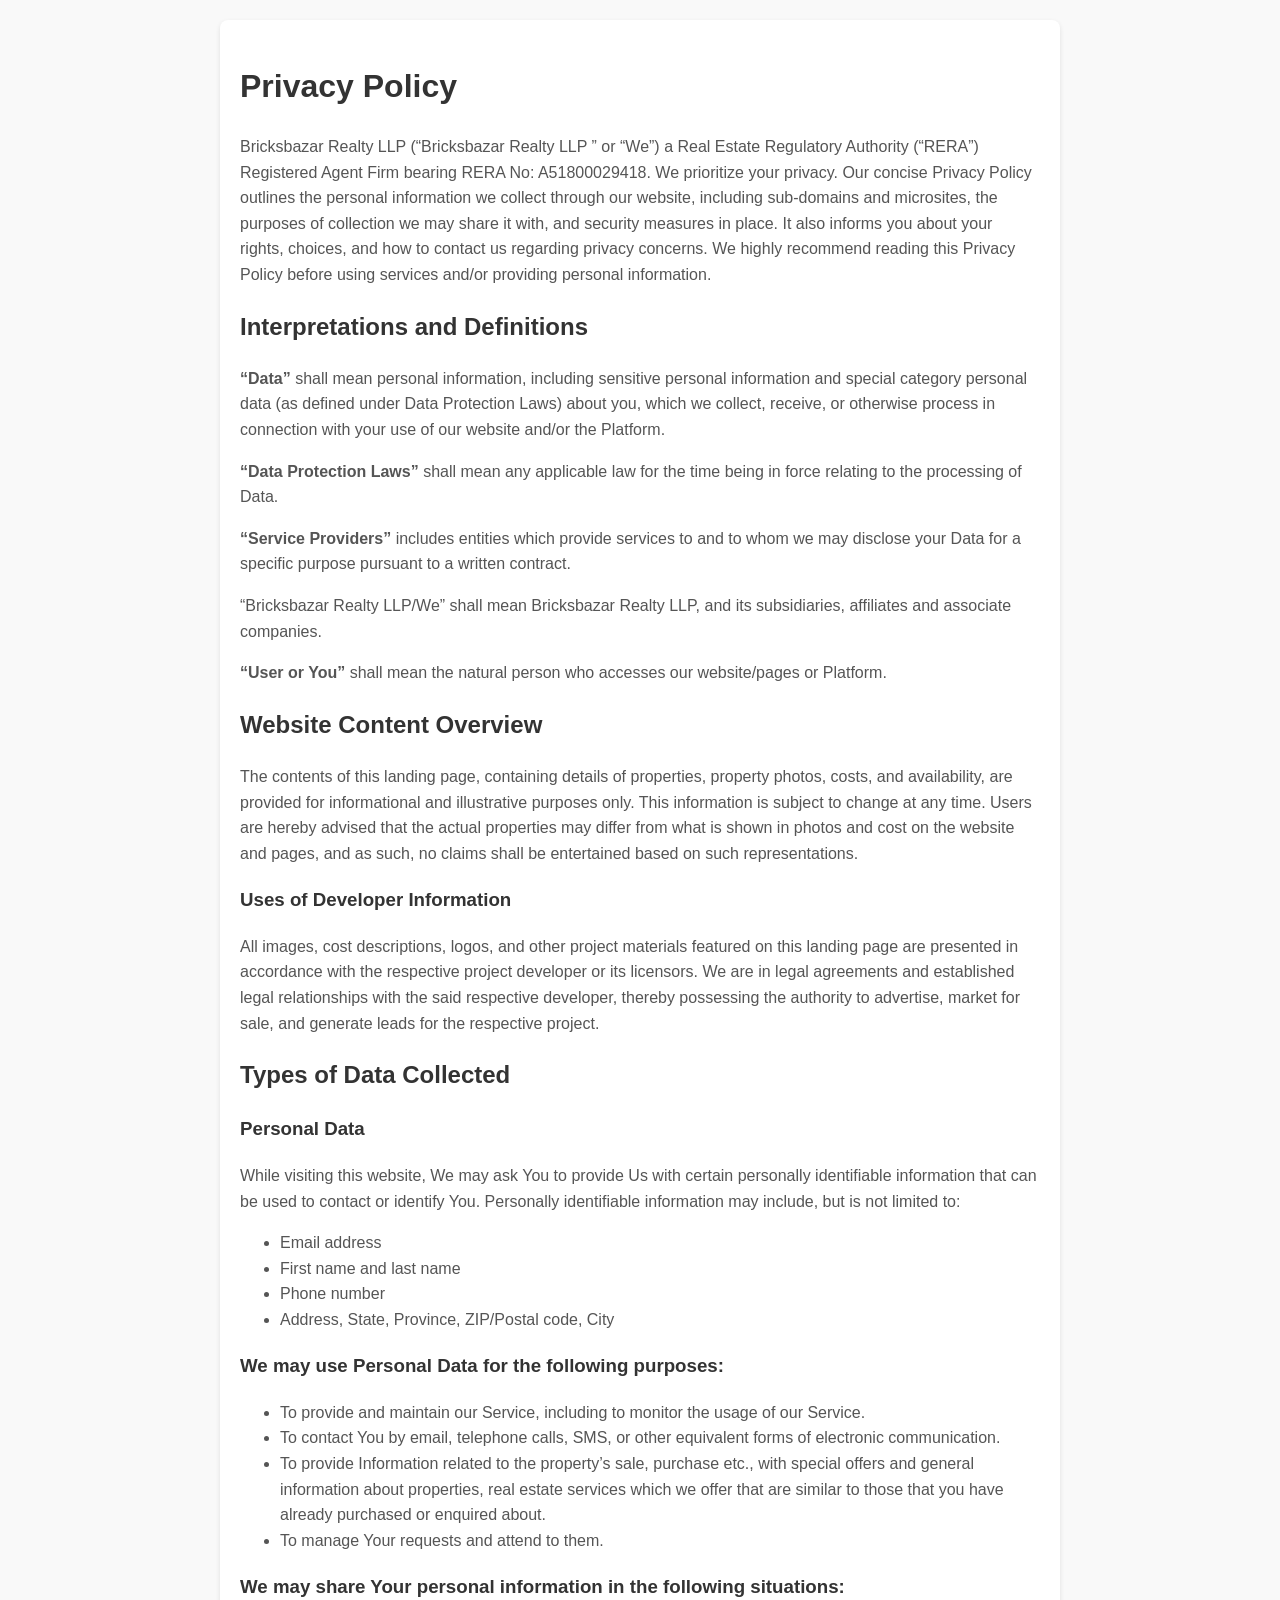
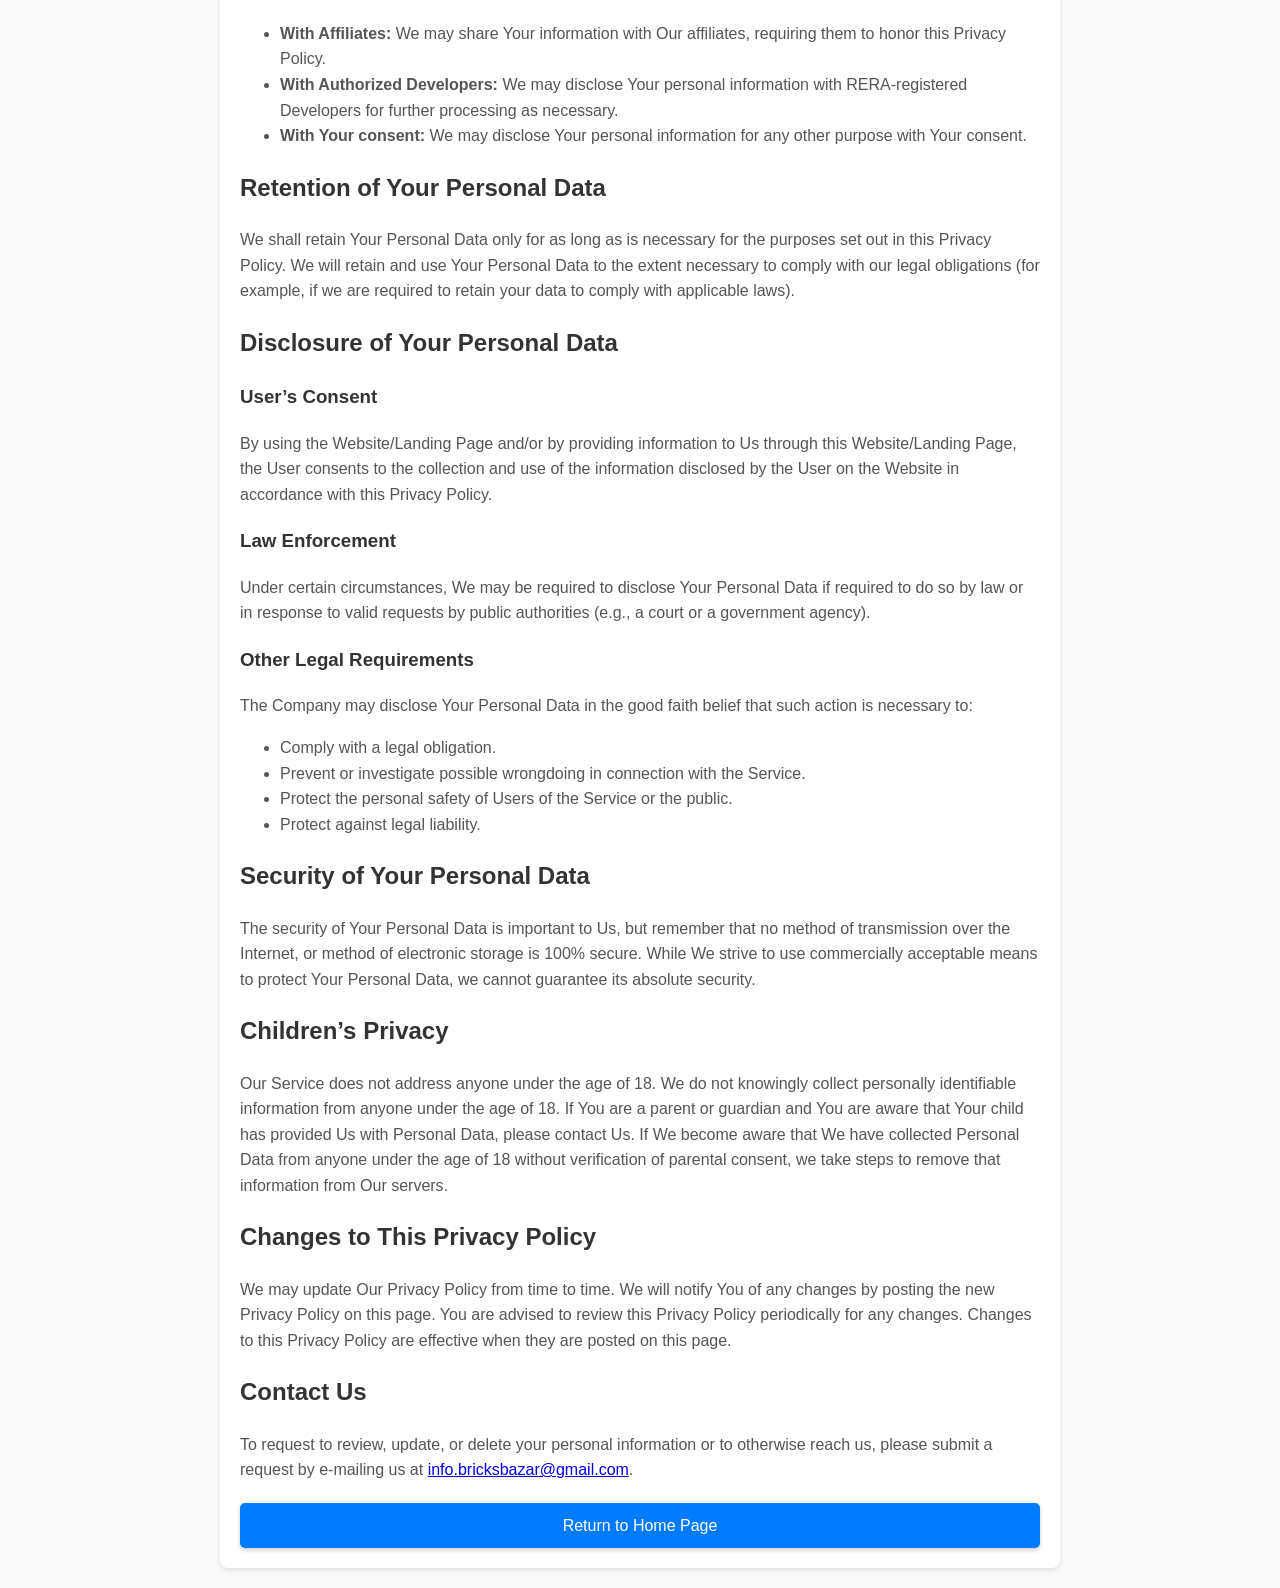
==== Privacy-Policy.html @ f712fb56 "Initial commit of Godrej Bandra website" ====
<!DOCTYPE html>
<html lang="en">
<head>
    <meta charset="UTF-8">
    <meta name="viewport" content="width=device-width, initial-scale=1.0">
    <title>Privacy Policy</title>
    <style>
        body {
            margin: 0;
            font-family: Arial, sans-serif;
            line-height: 1.6;
            background-color: #f9f9f9;
        }
        .container {
            max-width: 800px;
            margin: 20px auto;
            padding: 20px;
            background: #fff;
            box-shadow: 0 2px 5px rgba(0, 0, 0, 0.1);
            border-radius: 8px;
        }
        h1, h2, h3 {
            color: #333;
        }
        p, ul, li {
            color: #555;
        }
        .home-button {
            display: block;
            margin: 20px auto 0;
            padding: 10px 20px;
            background-color: #007bff;
            color: #fff;
            text-align: center;
            text-decoration: none;
            font-size: 16px;
            border-radius: 5px;
            box-shadow: 0 2px 5px rgba(0, 0, 0, 0.2);
            transition: background-color 0.3s ease;
        }
        .home-button:hover {
            background-color: #0056b3;
        }
    </style>
</head>
<body>
    <div class="container">
        <h1>Privacy Policy</h1>
       <p>Bricksbazar Realty LLP (“Bricksbazar Realty LLP ” or “We”) a Real Estate Regulatory Authority (“RERA”) Registered Agent Firm bearing RERA No: A51800029418. We prioritize your privacy. Our concise Privacy Policy outlines the personal information we collect through our website, including sub-domains and microsites, the purposes of collection we may share it with, and security measures in place. It also informs you about your rights, choices, and how to contact us regarding privacy concerns. We highly recommend reading this Privacy Policy before using services and/or providing personal information.</p>
        <h2>Interpretations and Definitions</h2>
        <p>
            <strong>“Data”</strong> shall mean personal information, including sensitive personal information and special category personal data (as defined under Data Protection Laws) about you, which we collect, receive, or otherwise process in connection with your use of our website and/or the Platform.
        </p>
        <p>
            <strong>“Data Protection Laws”</strong> shall mean any applicable law for the time being in force relating to the processing of Data.
        </p>
        <p>
            <strong>“Service Providers”</strong> includes entities which provide services to and to whom we may disclose your Data for a specific purpose pursuant to a written contract.
        </p>
        <p>
           “Bricksbazar Realty LLP/We” shall mean Bricksbazar Realty LLP, and its subsidiaries, affiliates and associate companies.
        </p>
        <p>
            <strong>“User or You”</strong> shall mean the natural person who accesses our website/pages or Platform.
        </p>

        <h2>Website Content Overview</h2>
        <p>The contents of this landing page, containing details of properties, property photos, costs, and availability, are provided for informational and illustrative purposes only. This information is subject to change at any time. Users are hereby advised that the actual properties may differ from what is shown in photos and cost on the website and pages, and as such, no claims shall be entertained based on such representations.</p>

        <h3>Uses of Developer Information</h3>
        <p>All images, cost descriptions, logos, and other project materials featured on this landing page are presented in accordance with the respective project developer or its licensors. We are in legal agreements and established legal relationships with the said respective developer, thereby possessing the authority to advertise, market for sale, and generate leads for the respective project.</p>

        <h2>Types of Data Collected</h2>
        <h3>Personal Data</h3>
        <p>While visiting this website, We may ask You to provide Us with certain personally identifiable information that can be used to contact or identify You. Personally identifiable information may include, but is not limited to:</p>
        <ul>
            <li>Email address</li>
            <li>First name and last name</li>
            <li>Phone number</li>
            <li>Address, State, Province, ZIP/Postal code, City</li>
        </ul>

        <h3>We may use Personal Data for the following purposes:</h3>
        <ul>
            <li>To provide and maintain our Service, including to monitor the usage of our Service.</li>
            <li>To contact You by email, telephone calls, SMS, or other equivalent forms of electronic communication.</li>
            <li>To provide Information related to the property’s sale, purchase etc., with special offers and general information about properties, real estate services which we offer that are similar to those that you have already purchased or enquired about.</li>
            <li>To manage Your requests and attend to them.</li>
        </ul>

        <h3>We may share Your personal information in the following situations:</h3>
        <ul>
            <li><strong>With Affiliates:</strong> We may share Your information with Our affiliates, requiring them to honor this Privacy Policy.</li>
            <li><strong>With Authorized Developers:</strong> We may disclose Your personal information with RERA-registered Developers for further processing as necessary.</li>
            <li><strong>With Your consent:</strong> We may disclose Your personal information for any other purpose with Your consent.</li>
        </ul>

        <h2>Retention of Your Personal Data</h2>
        <p>We shall retain Your Personal Data only for as long as is necessary for the purposes set out in this Privacy Policy. We will retain and use Your Personal Data to the extent necessary to comply with our legal obligations (for example, if we are required to retain your data to comply with applicable laws).</p>

        <h2>Disclosure of Your Personal Data</h2>
        <h3>User’s Consent</h3>
        <p>By using the Website/Landing Page and/or by providing information to Us through this Website/Landing Page, the User consents to the collection and use of the information disclosed by the User on the Website in accordance with this Privacy Policy.</p>

        <h3>Law Enforcement</h3>
        <p>Under certain circumstances, We may be required to disclose Your Personal Data if required to do so by law or in response to valid requests by public authorities (e.g., a court or a government agency).</p>

        <h3>Other Legal Requirements</h3>
        <p>The Company may disclose Your Personal Data in the good faith belief that such action is necessary to:</p>
        <ul>
            <li>Comply with a legal obligation.</li>
            <li>Prevent or investigate possible wrongdoing in connection with the Service.</li>
            <li>Protect the personal safety of Users of the Service or the public.</li>
            <li>Protect against legal liability.</li>
        </ul>

        <h2>Security of Your Personal Data</h2>
        <p>The security of Your Personal Data is important to Us, but remember that no method of transmission over the Internet, or method of electronic storage is 100% secure. While We strive to use commercially acceptable means to protect Your Personal Data, we cannot guarantee its absolute security.</p>

        <h2>Children’s Privacy</h2>
        <p>Our Service does not address anyone under the age of 18. We do not knowingly collect personally identifiable information from anyone under the age of 18. If You are a parent or guardian and You are aware that Your child has provided Us with Personal Data, please contact Us. If We become aware that We have collected Personal Data from anyone under the age of 18 without verification of parental consent, we take steps to remove that information from Our servers.</p>

        <h2>Changes to This Privacy Policy</h2>
        <p>We may update Our Privacy Policy from time to time. We will notify You of any changes by posting the new Privacy Policy on this page. You are advised to review this Privacy Policy periodically for any changes. Changes to this Privacy Policy are effective when they are posted on this page.</p>

        <h2>Contact Us</h2>
        <p>To request to review, update, or delete your personal information or to otherwise reach us, please submit a request by e-mailing us at <a href="mailto:info.bricksbazar@gmail.com">info.bricksbazar@gmail.com</a>.</p>

        <a href="index.html" class="home-button">Return to Home Page</a>
    </div>
</body>
</html>
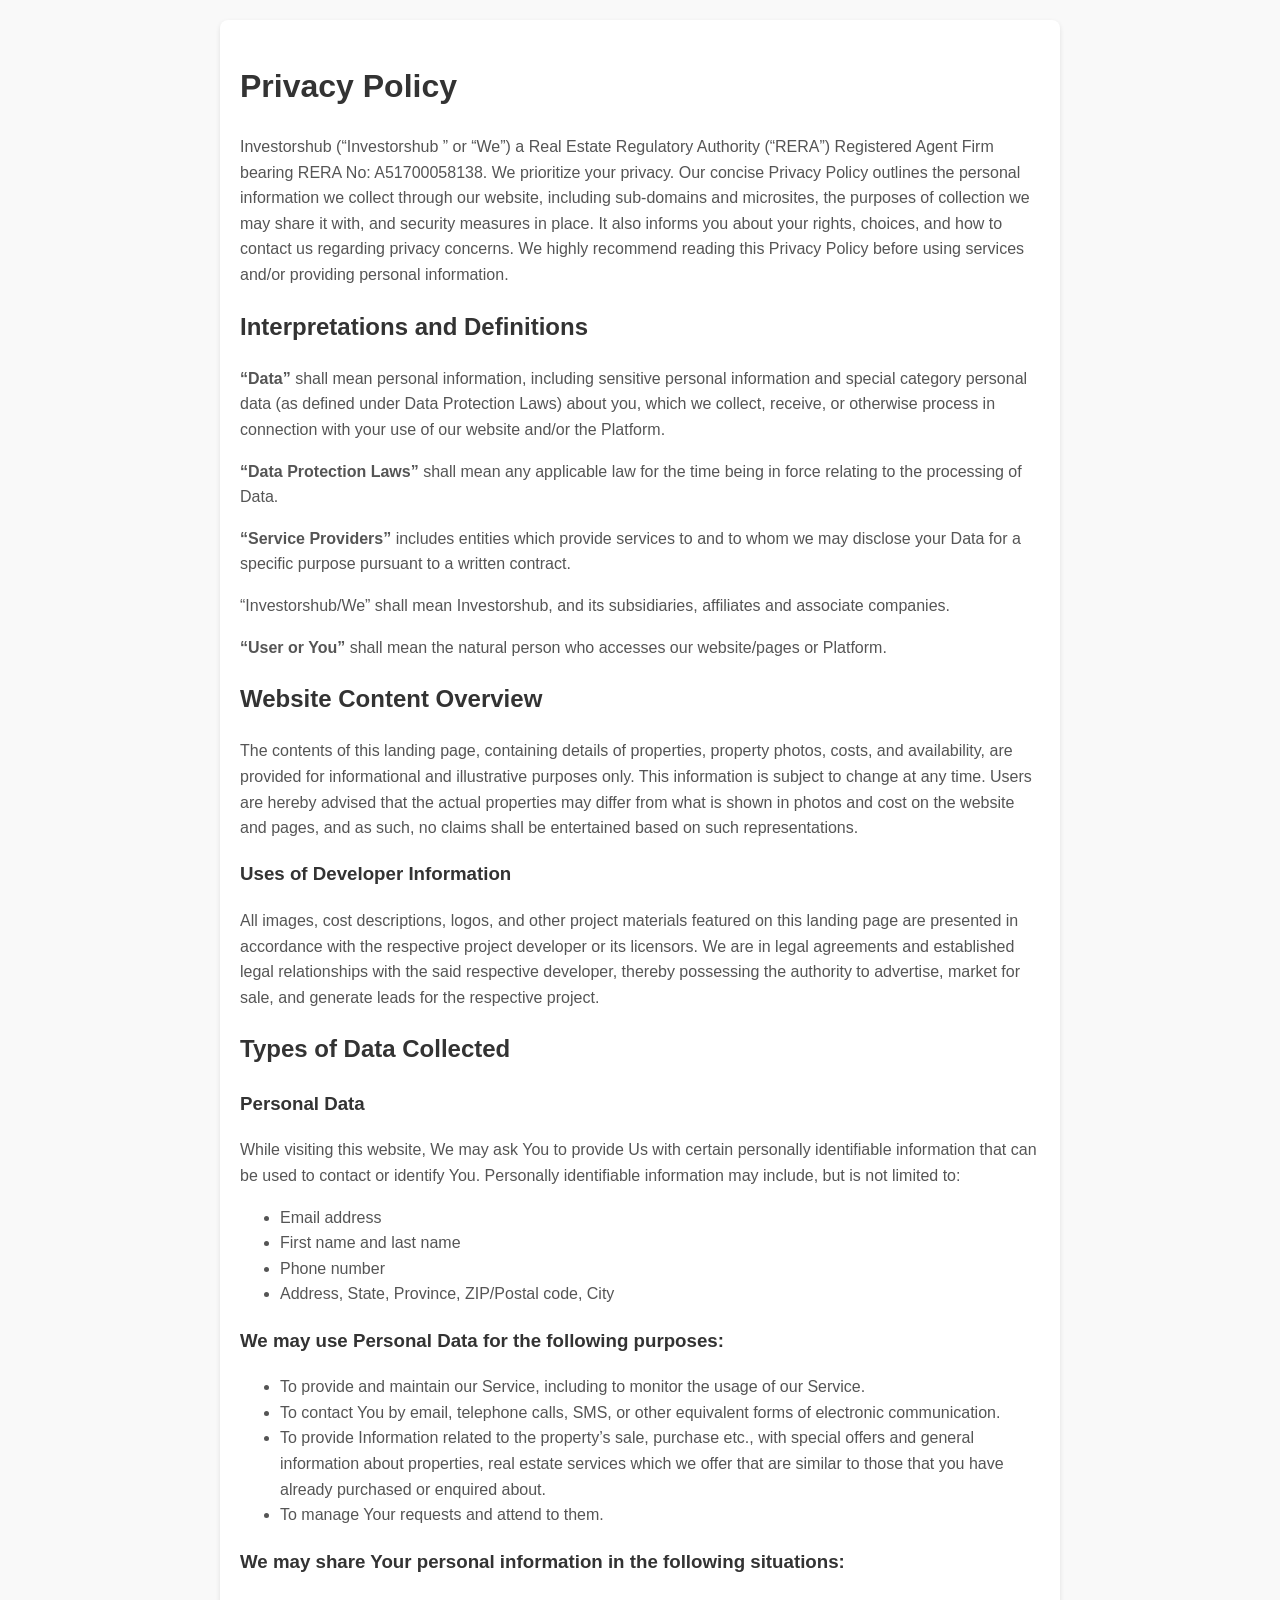
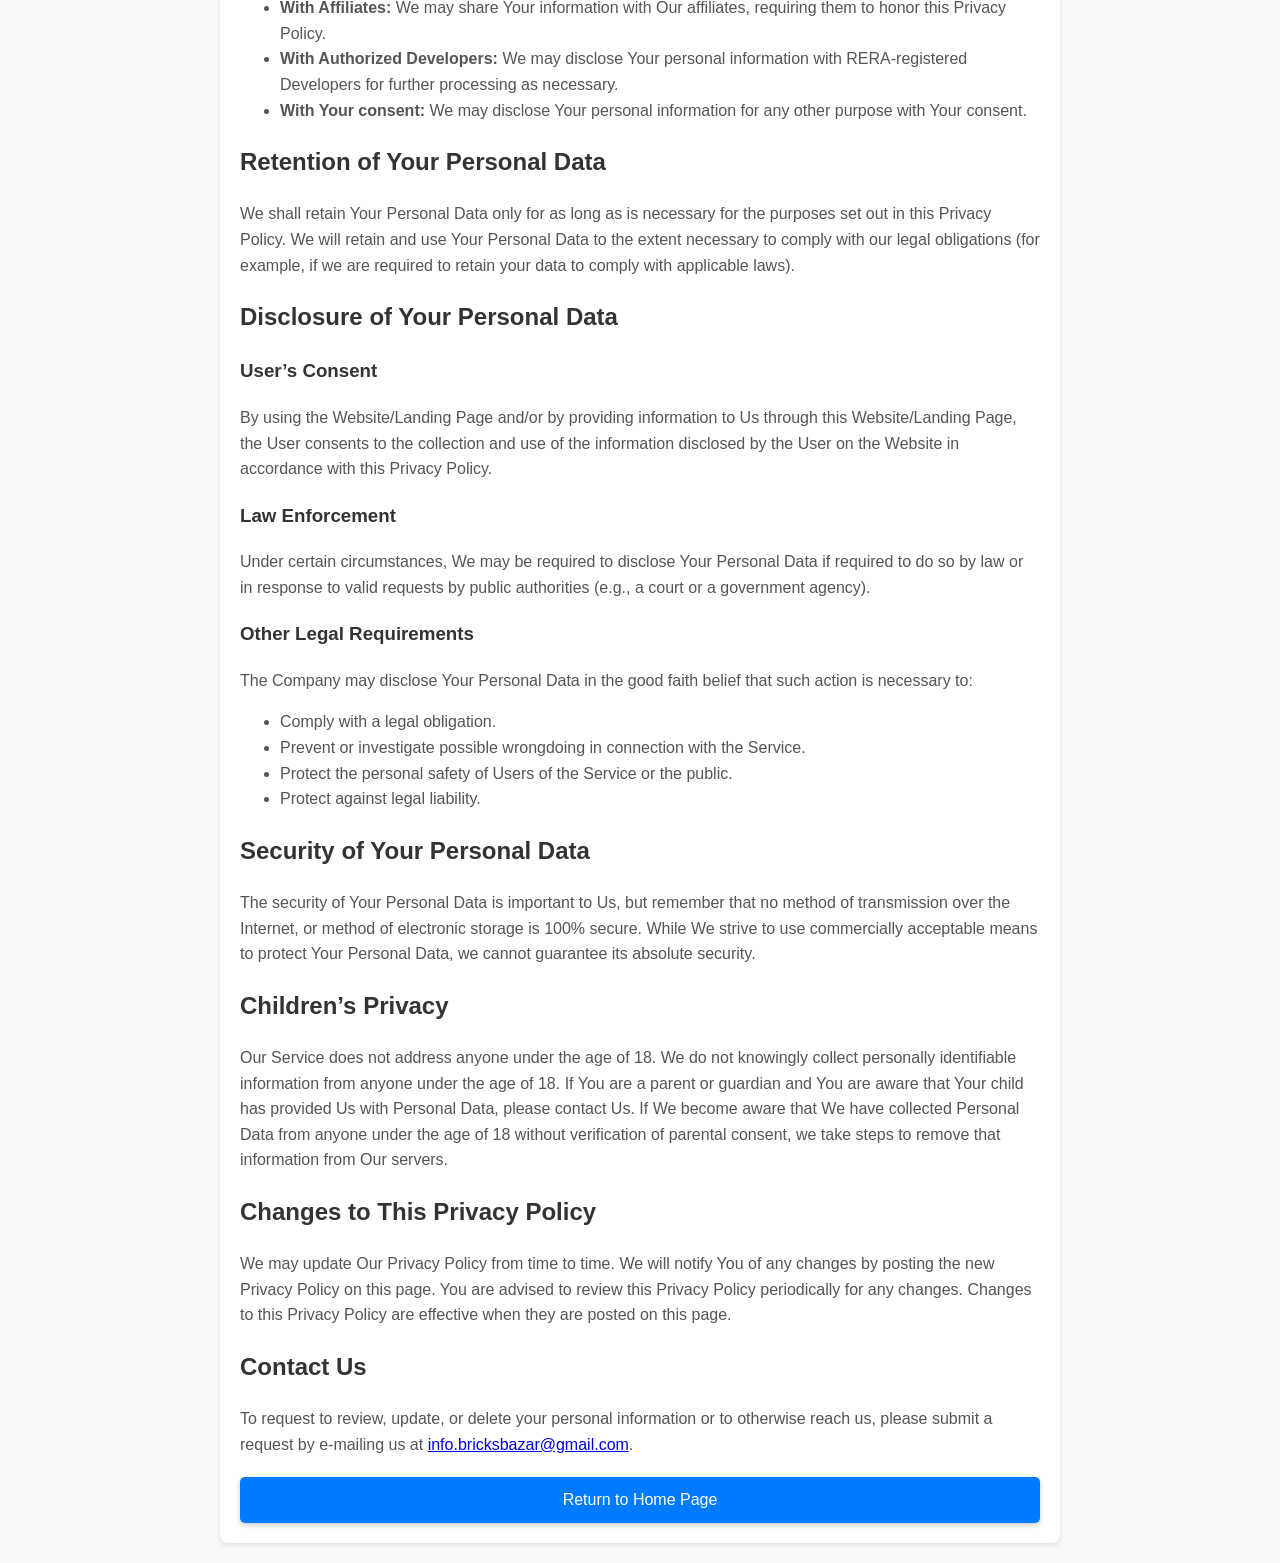
==== commit a8be0625: "feat: add theme styles and update branding, terms, and contact details" ====
--- a/Privacy-Policy.html
+++ b/Privacy-Policy.html
@@ -46,7 +46,7 @@
 <body>
     <div class="container">
         <h1>Privacy Policy</h1>
-       <p>Bricksbazar Realty LLP (“Bricksbazar Realty LLP ” or “We”) a Real Estate Regulatory Authority (“RERA”) Registered Agent Firm bearing RERA No: A51800029418. We prioritize your privacy. Our concise Privacy Policy outlines the personal information we collect through our website, including sub-domains and microsites, the purposes of collection we may share it with, and security measures in place. It also informs you about your rights, choices, and how to contact us regarding privacy concerns. We highly recommend reading this Privacy Policy before using services and/or providing personal information.</p>
+       <p>Investorshub (“Investorshub ” or “We”) a Real Estate Regulatory Authority (“RERA”) Registered Agent Firm bearing RERA No: A51700058138. We prioritize your privacy. Our concise Privacy Policy outlines the personal information we collect through our website, including sub-domains and microsites, the purposes of collection we may share it with, and security measures in place. It also informs you about your rights, choices, and how to contact us regarding privacy concerns. We highly recommend reading this Privacy Policy before using services and/or providing personal information.</p>
         <h2>Interpretations and Definitions</h2>
         <p>
             <strong>“Data”</strong> shall mean personal information, including sensitive personal information and special category personal data (as defined under Data Protection Laws) about you, which we collect, receive, or otherwise process in connection with your use of our website and/or the Platform.
@@ -58,7 +58,7 @@
             <strong>“Service Providers”</strong> includes entities which provide services to and to whom we may disclose your Data for a specific purpose pursuant to a written contract.
         </p>
         <p>
-           “Bricksbazar Realty LLP/We” shall mean Bricksbazar Realty LLP, and its subsidiaries, affiliates and associate companies.
+           “Investorshub/We” shall mean Investorshub, and its subsidiaries, affiliates and associate companies.
         </p>
         <p>
             <strong>“User or You”</strong> shall mean the natural person who accesses our website/pages or Platform.
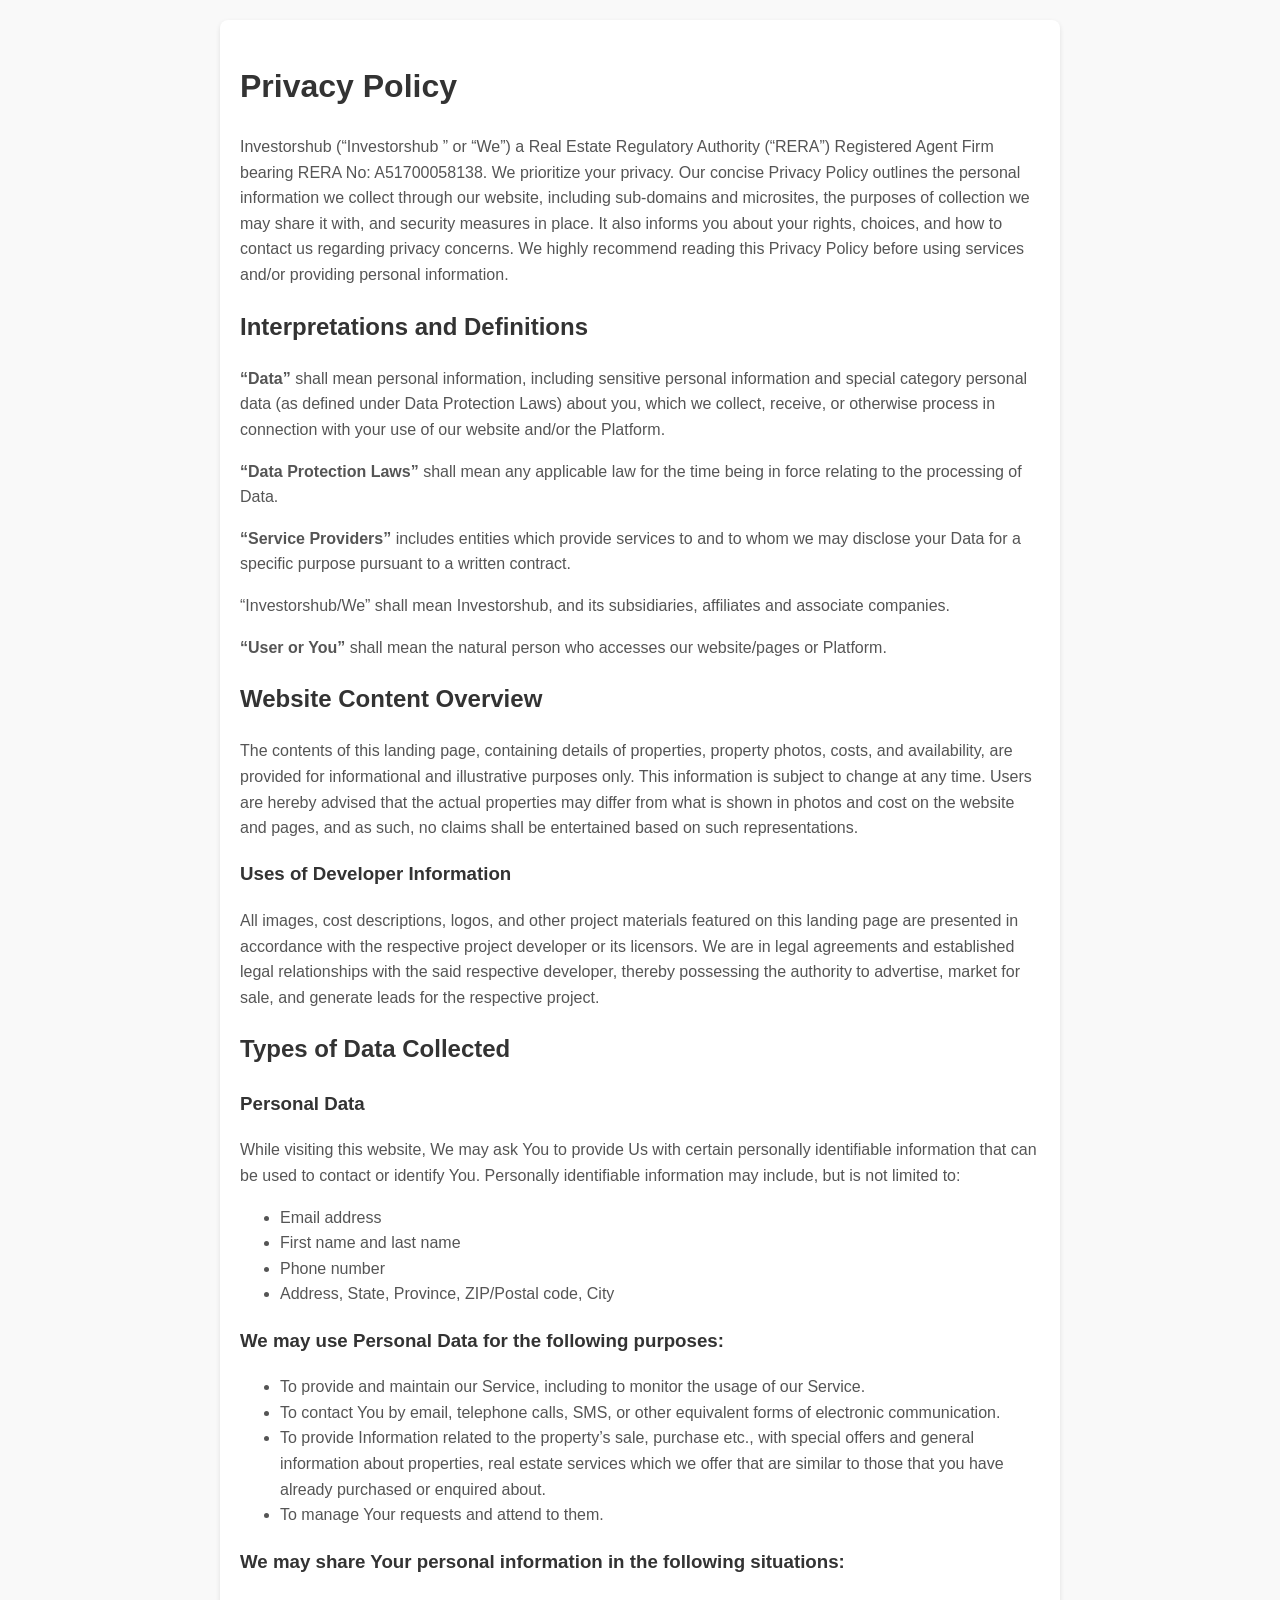
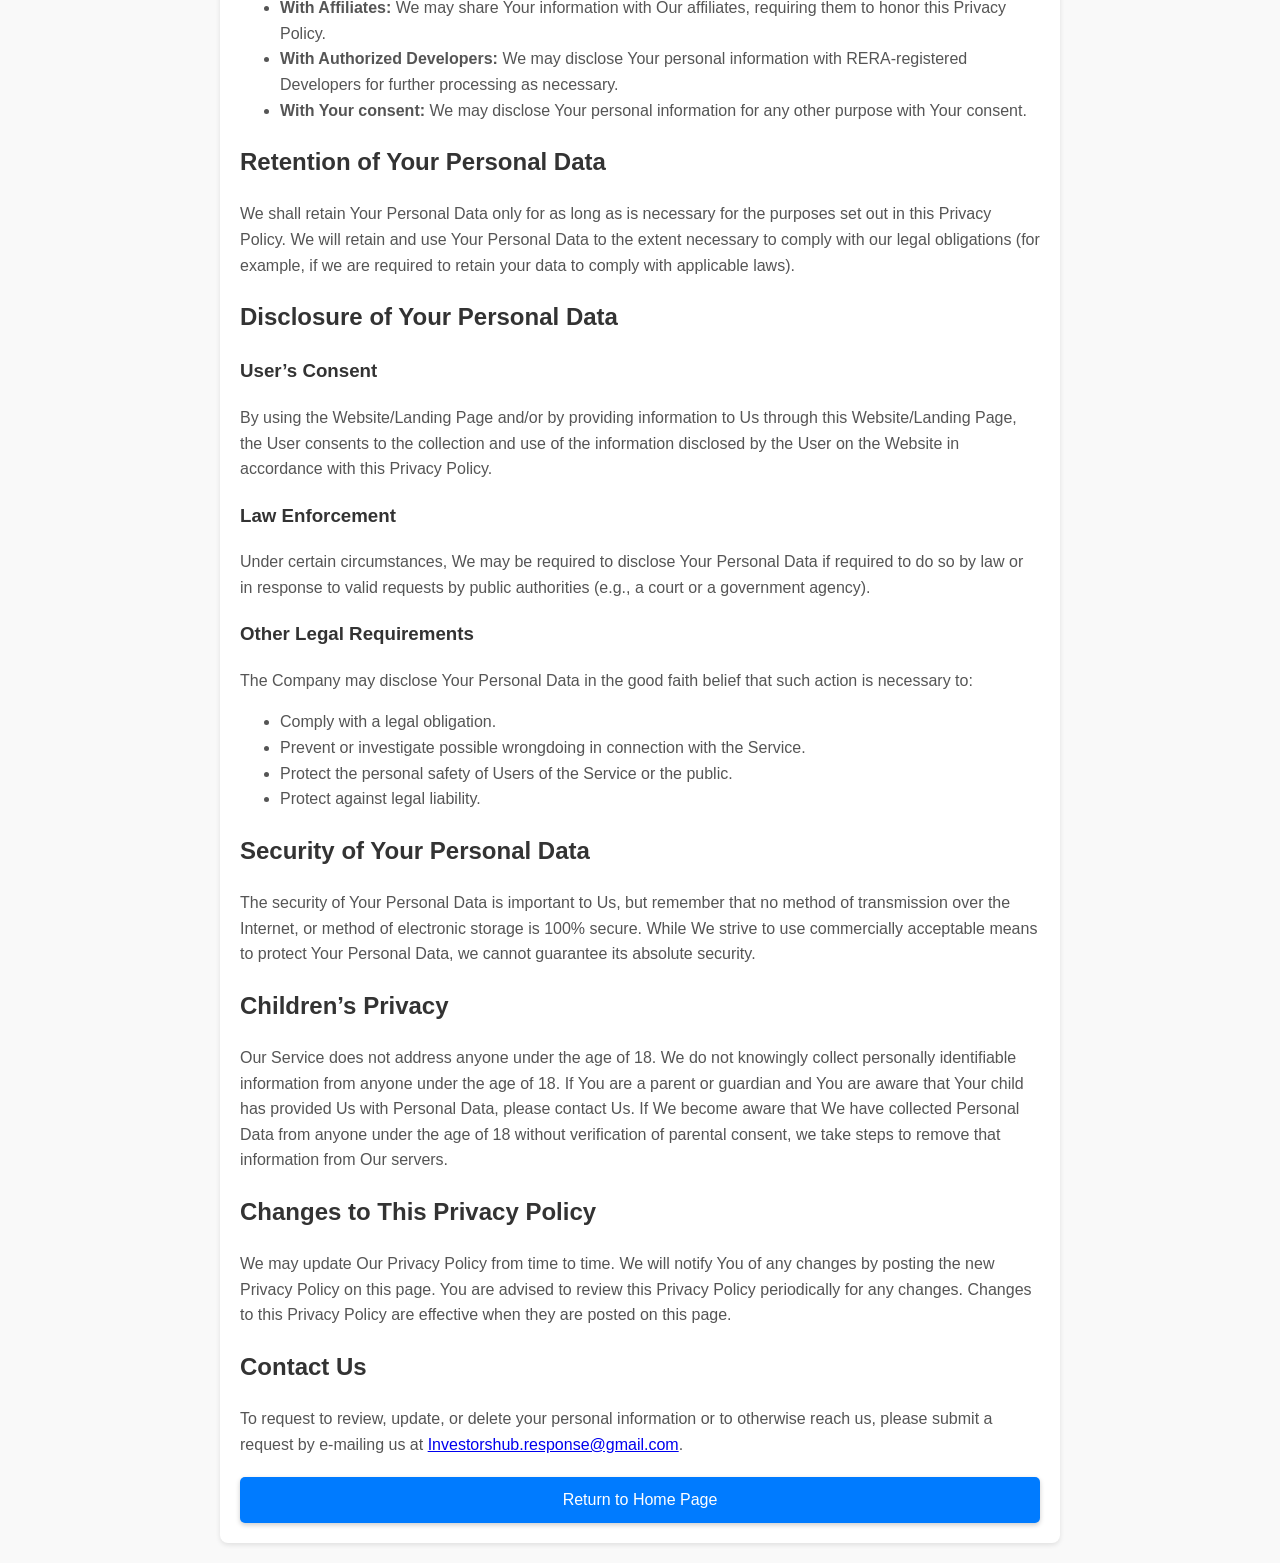
==== commit 20b2da2a: "fix: update contact email address in privacy policy" ====
--- a/Privacy-Policy.html
+++ b/Privacy-Policy.html
@@ -124,7 +124,7 @@
         <p>We may update Our Privacy Policy from time to time. We will notify You of any changes by posting the new Privacy Policy on this page. You are advised to review this Privacy Policy periodically for any changes. Changes to this Privacy Policy are effective when they are posted on this page.</p>
 
         <h2>Contact Us</h2>
-        <p>To request to review, update, or delete your personal information or to otherwise reach us, please submit a request by e-mailing us at <a href="mailto:info.bricksbazar@gmail.com">info.bricksbazar@gmail.com</a>.</p>
+        <p>To request to review, update, or delete your personal information or to otherwise reach us, please submit a request by e-mailing us at <a href="mailto:Investorshub.response@gmail.com">Investorshub.response@gmail.com</a>.</p>
 
         <a href="index.html" class="home-button">Return to Home Page</a>
     </div>
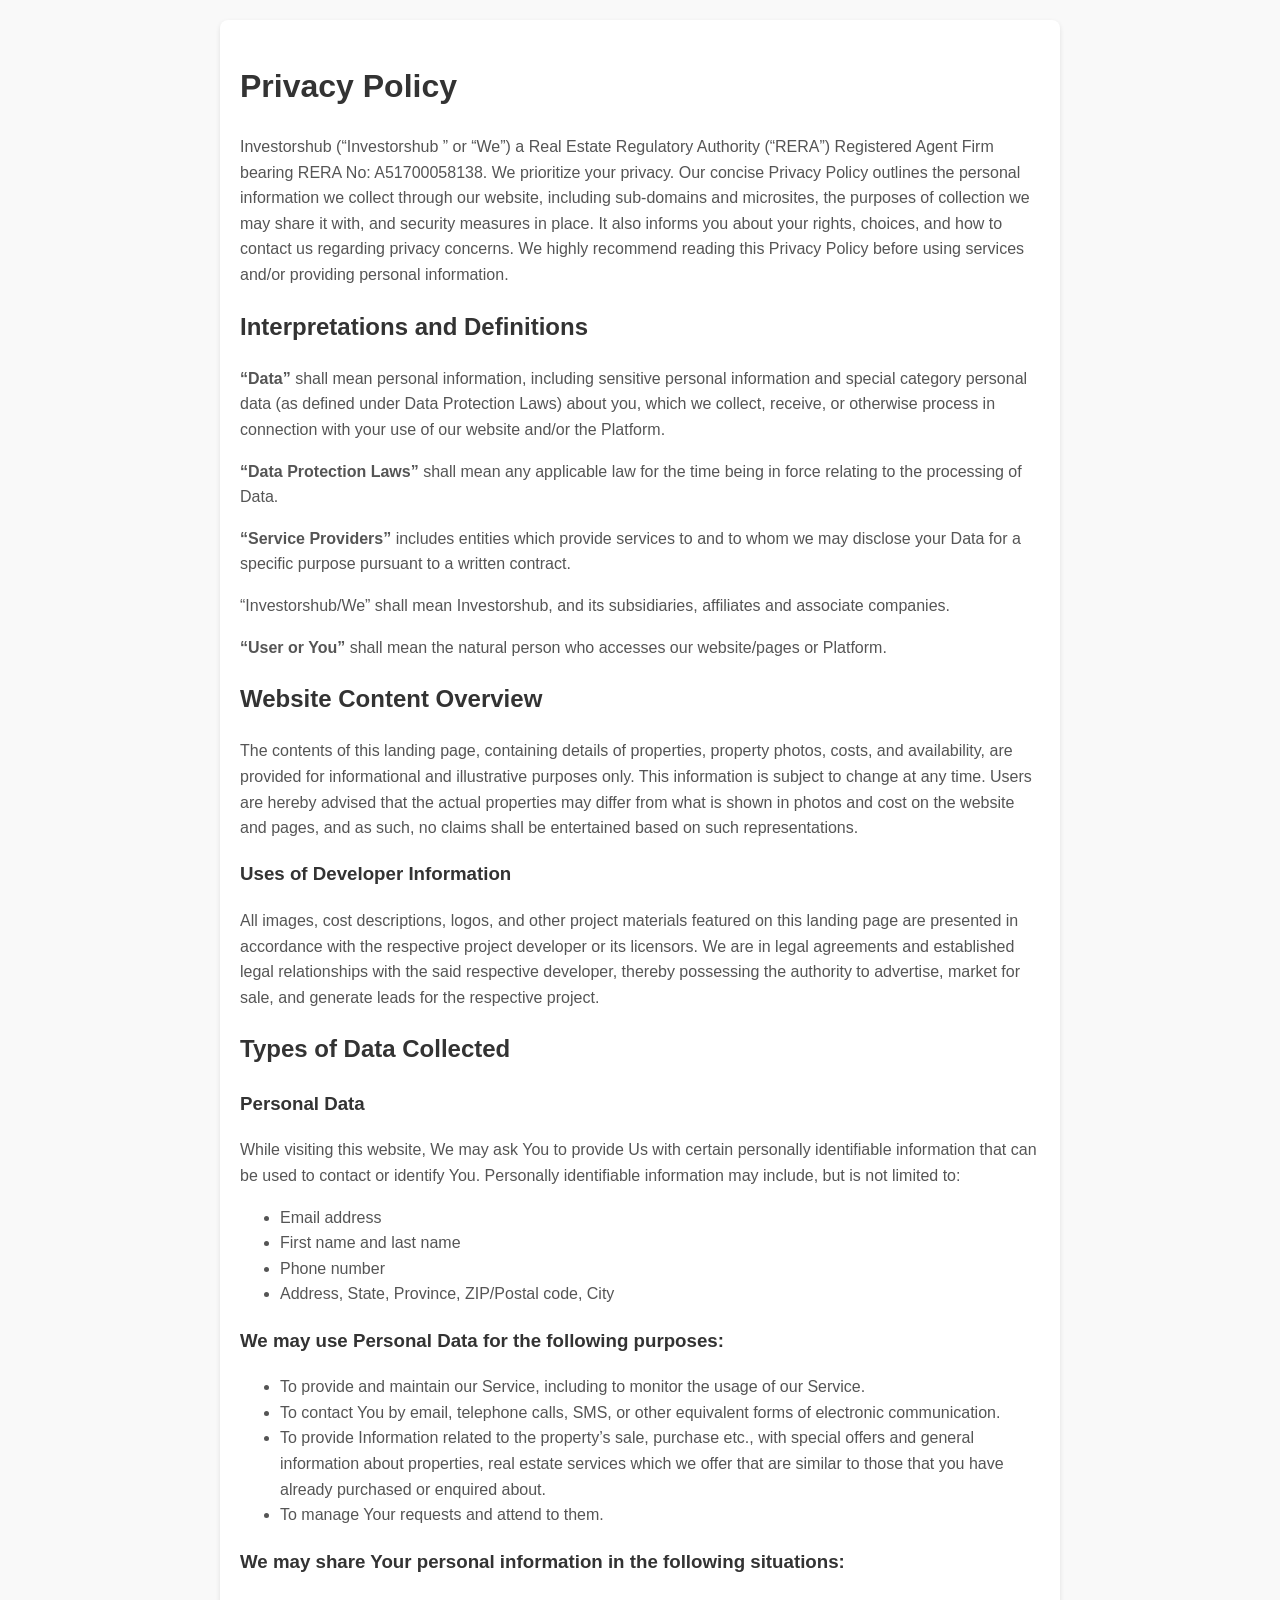
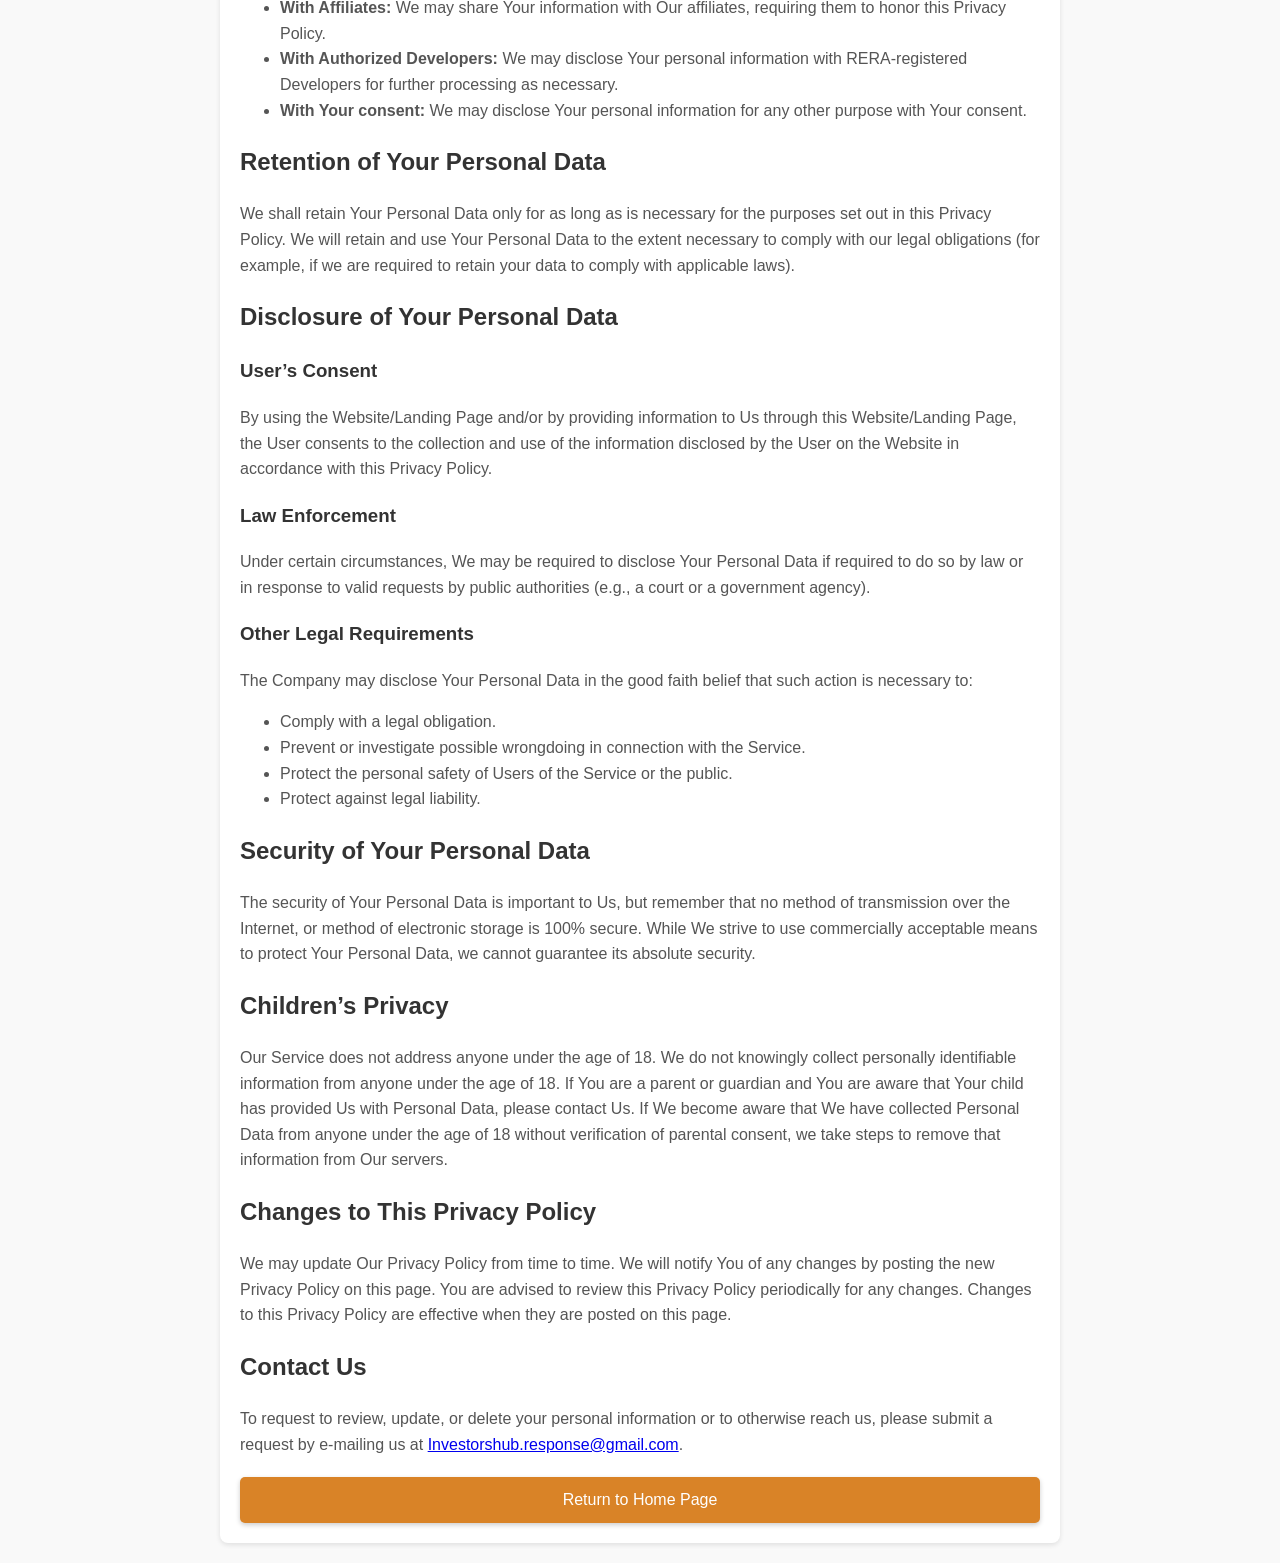
==== commit 2154eba2: "refactor: migrate Terms.php to Terms.html and update accent colors to orange" ====
--- a/Privacy-Policy.html
+++ b/Privacy-Policy.html
@@ -29,7 +29,7 @@
             display: block;
             margin: 20px auto 0;
             padding: 10px 20px;
-            background-color: #007bff;
+            background-color: #d98327;
             color: #fff;
             text-align: center;
             text-decoration: none;
@@ -39,7 +39,7 @@
             transition: background-color 0.3s ease;
         }
         .home-button:hover {
-            background-color: #0056b3;
+            background-color: #b56d20;
         }
     </style>
 </head>
